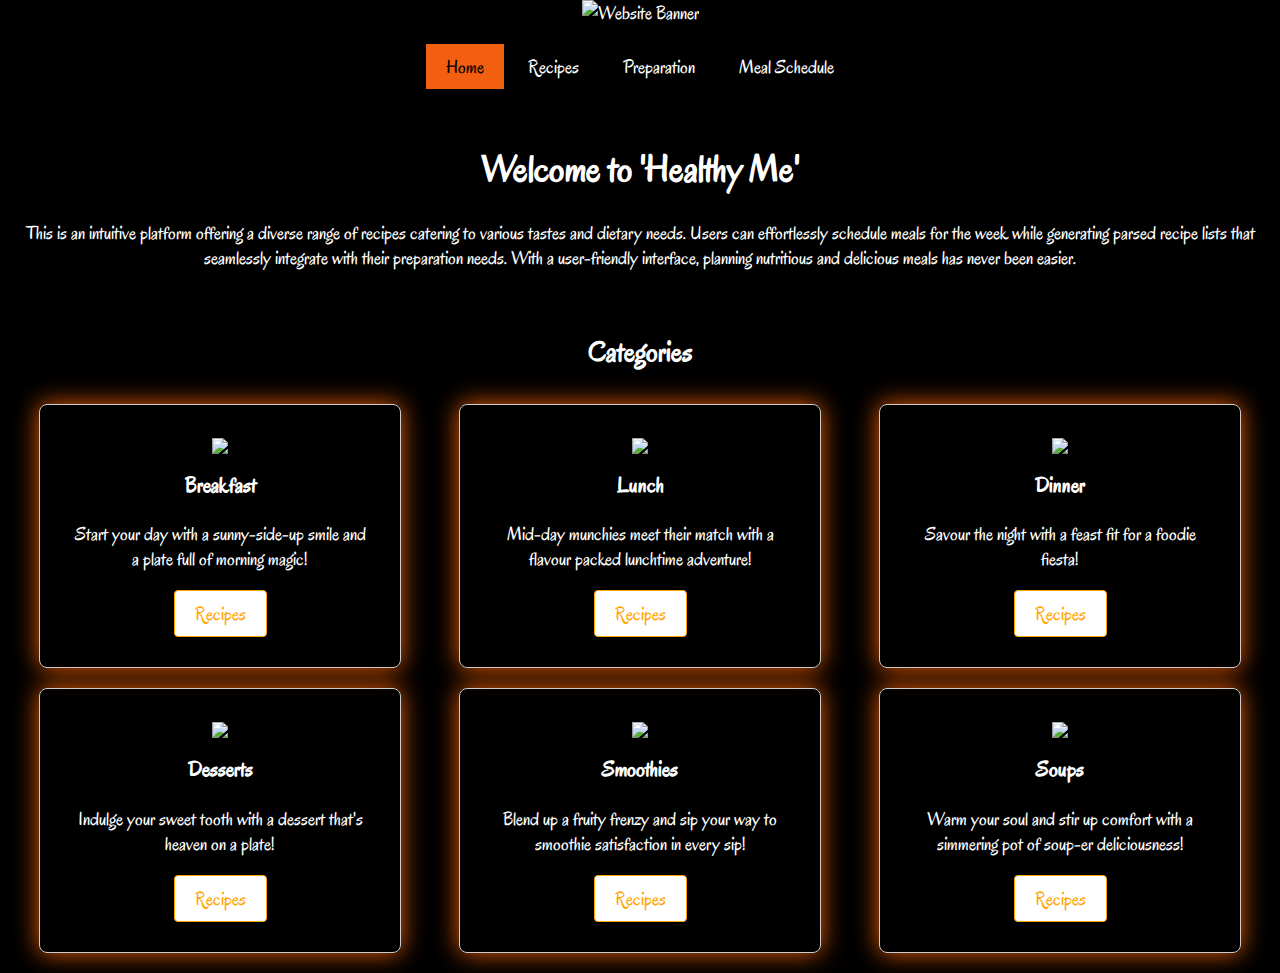
==== index.html @ 84fe3080 "Add files via upload" ====
<!DOCTYPE html>
<html lang="en">
<head>
    <meta charset="UTF-8">
    <meta name="viewport" content="width=device-width, initial-scale=1.0">
    <title>Healthy Me</title>
    <link rel="stylesheet" href="index.css"> 
    <link rel="preconnect" href="https://fonts.googleapis.com">
<link rel="preconnect" href="https://fonts.gstatic.com" crossorigin>
<link href="https://fonts.googleapis.com/css2?family=Oregano:ital@0;1&family=Whisper&display=swap" rel="stylesheet">
<link rel="stylesheet" href="https://cdnjs.cloudflare.com/ajax/libs/font-awesome/5.15.4/css/all.min.css">
    <script src="index.js"defer></script>
</head>
<body>
    <header>
      
        <img src="media\healthy me banner.png" alt="Website Banner">
      </header>
      <main>
        <nav>
          <ul>
            <li><a href="index.html" class="active">Home</a></li>
            <li><a href="recipes.html">Recipes</a></li>
            <li><a href= "meals.html">Preparation</a></li>
            <li><a href="meal_schedule.html">Meal Schedule</a></li>
  
          </ul>
        </nav>
      <section class="about">
        <h1>Welcome to 'Healthy Me' </h1>
        <p>This is an intuitive platform offering a diverse range of recipes catering to various tastes and dietary needs. Users can effortlessly schedule meals for the week while generating parsed recipe lists that seamlessly integrate with their preparation needs. With a user-friendly interface, planning nutritious and delicious meals has never been easier. </p>
    </section>
      
    
      
        <section class="features" id="features">
          <h2>Categories</h2>
          <div class="box-container">
            <div class="box">
              <img src="media\breakfast.jpg">
              <h3>Breakfast</h3>
              <p>Start your day with a sunny-side-up smile and a plate full of morning magic!</p>
              <a href="recipes.html" class="btn">Recipes</a>
            </div>

            <div class="box">
              <img src="media\lunch.jpg">
              <h3>Lunch</h3>
              <p>Mid-day munchies meet their match with a flavour packed lunchtime adventure!</p>
              <a href="recipes.html" class="btn">Recipes </a>
            </div>

            <div class="box">
              <img src="media\dinner.jpg">
              <h3>Dinner</h3>
              <p>Savour the night with a feast fit for a foodie fiesta!</p>
              <a href="recipes.html" class="btn">Recipes</a>
            </div>

            <div class="box">
              <img src="media/desserts.jpg">
              <h3>Desserts</h3>
              <p>Indulge your sweet tooth with a dessert that's heaven on a plate!</p>
              <a href="recipes.html" class="btn">Recipes</a>
            </div>
            <div class="box">
              <img src="media/smoothies.jpg">
              <h3>Smoothies</h3>
              <p>Blend up a fruity frenzy and sip your way to smoothie satisfaction in every sip!</p>
              <a href="recipes.html" class="btn">Recipes</a>
            </div>
            <div class="box">
              <img src="media/soup.jpg">
              <h3>Soups</h3>
              <p>Warm your soul and stir up comfort with a simmering pot of soup-er deliciousness!</p>
              <a href="recipes.html" class="btn">Recipes</a>
            </div>
          </div>
        </section>
      </main>
</body>
</html>
---- index.css ----
header {
    text-align: center;
  }
  
  header img {
    width: 100%; 
    height: auto;
  }
  


body {
    background-color: black;
    color: white; 
    margin: 0;
    padding: 0;
    text-align: center;
    font-family: "Oregano", cursive;
    font-weight: 400;
    font-style: normal;
    font-size: larger;
  }
  
  
  nav {
    background-color: black;
  }
  
  nav ul {
    list-style-type: none;
    padding: 0;
    text-align: center;
  }
  
  nav ul li {
    display: inline-block;
  }
  
  nav ul li a {
    display: block;
    padding: 10px 20px;
    text-decoration: none;
    color: white;
  }

  section {
    padding: 10px;
  }
  
  nav ul li a:hover {
    background-color: yellow;
    color: black; 
  }
  
  
  nav ul li a.active {
    background-color: rgb(243, 95, 16);
    color: black; 
  }
  
  .features .box-container {
    display: flex;
    flex-wrap: wrap;
    justify-content: space-around; 

  }
  
  .features .box {
    width: 300px; 
    margin: 10px; 
    padding: 30px;
    border: 1px solid #ccc; 
    border-radius: 8px; 
    box-shadow: 0 0 25px rgb(237, 94, 5); 

  }
  
  .features .box img {
    max-width: 100%;
    height: auto;
  }
  
  .features .box h3 {
    margin-top: 10px;
  }
  
  .features .box .btn {
    display: inline-block;
    padding: 10px 20px;
    background-color: white;
    border: 1px solid orange;
    color: orange;
    text-decoration: none;
    border-radius: 4px;
    transition: background-color 0.3s, color 0.3s;
  }
  
  .features .box .btn:hover {
    background-color: orange;
    color: white;
  }
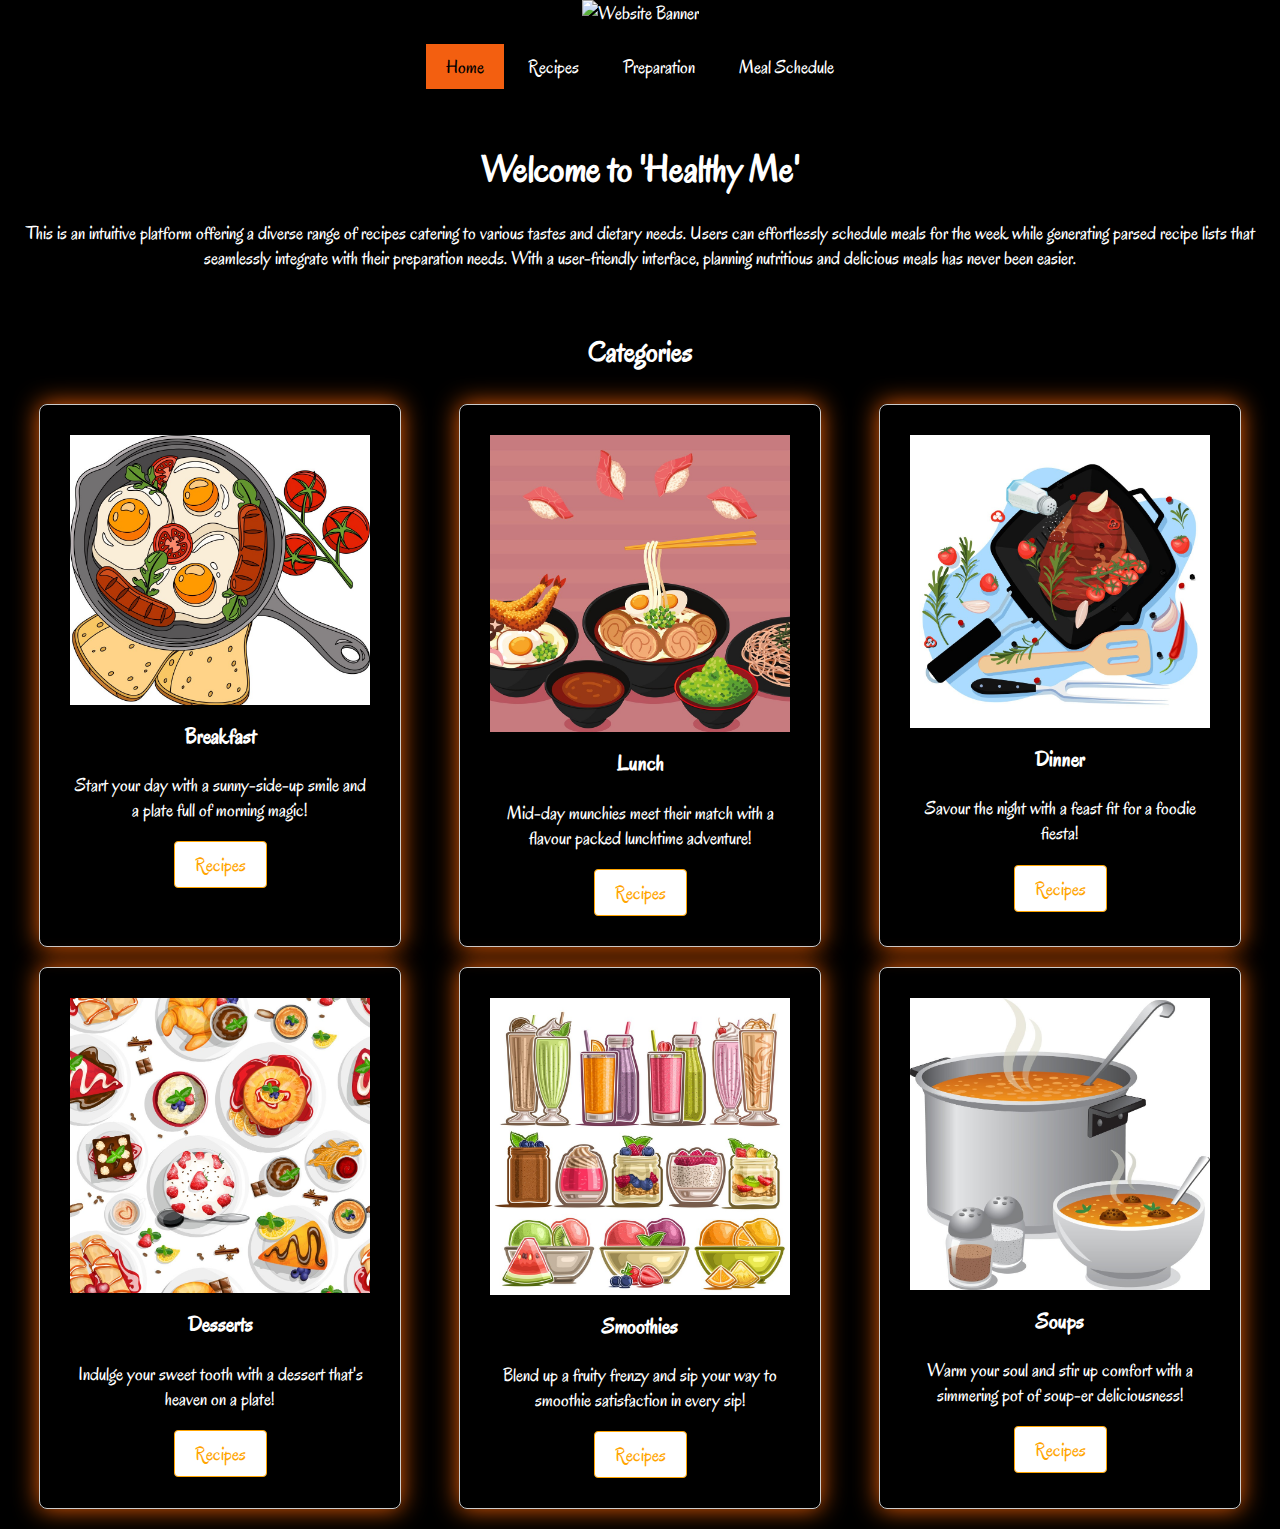
==== commit 4cff6eea: "Update index.html" ====
--- a/index.html
+++ b/index.html
@@ -14,7 +14,7 @@
 <body>
     <header>
       
-        <img src="media\healthy me banner.png" alt="Website Banner">
+        <img src="healthy me banner.png" alt="Website Banner">
       </header>
       <main>
         <nav>
@@ -79,4 +79,4 @@
         </section>
       </main>
 </body>
-</html>+</html>
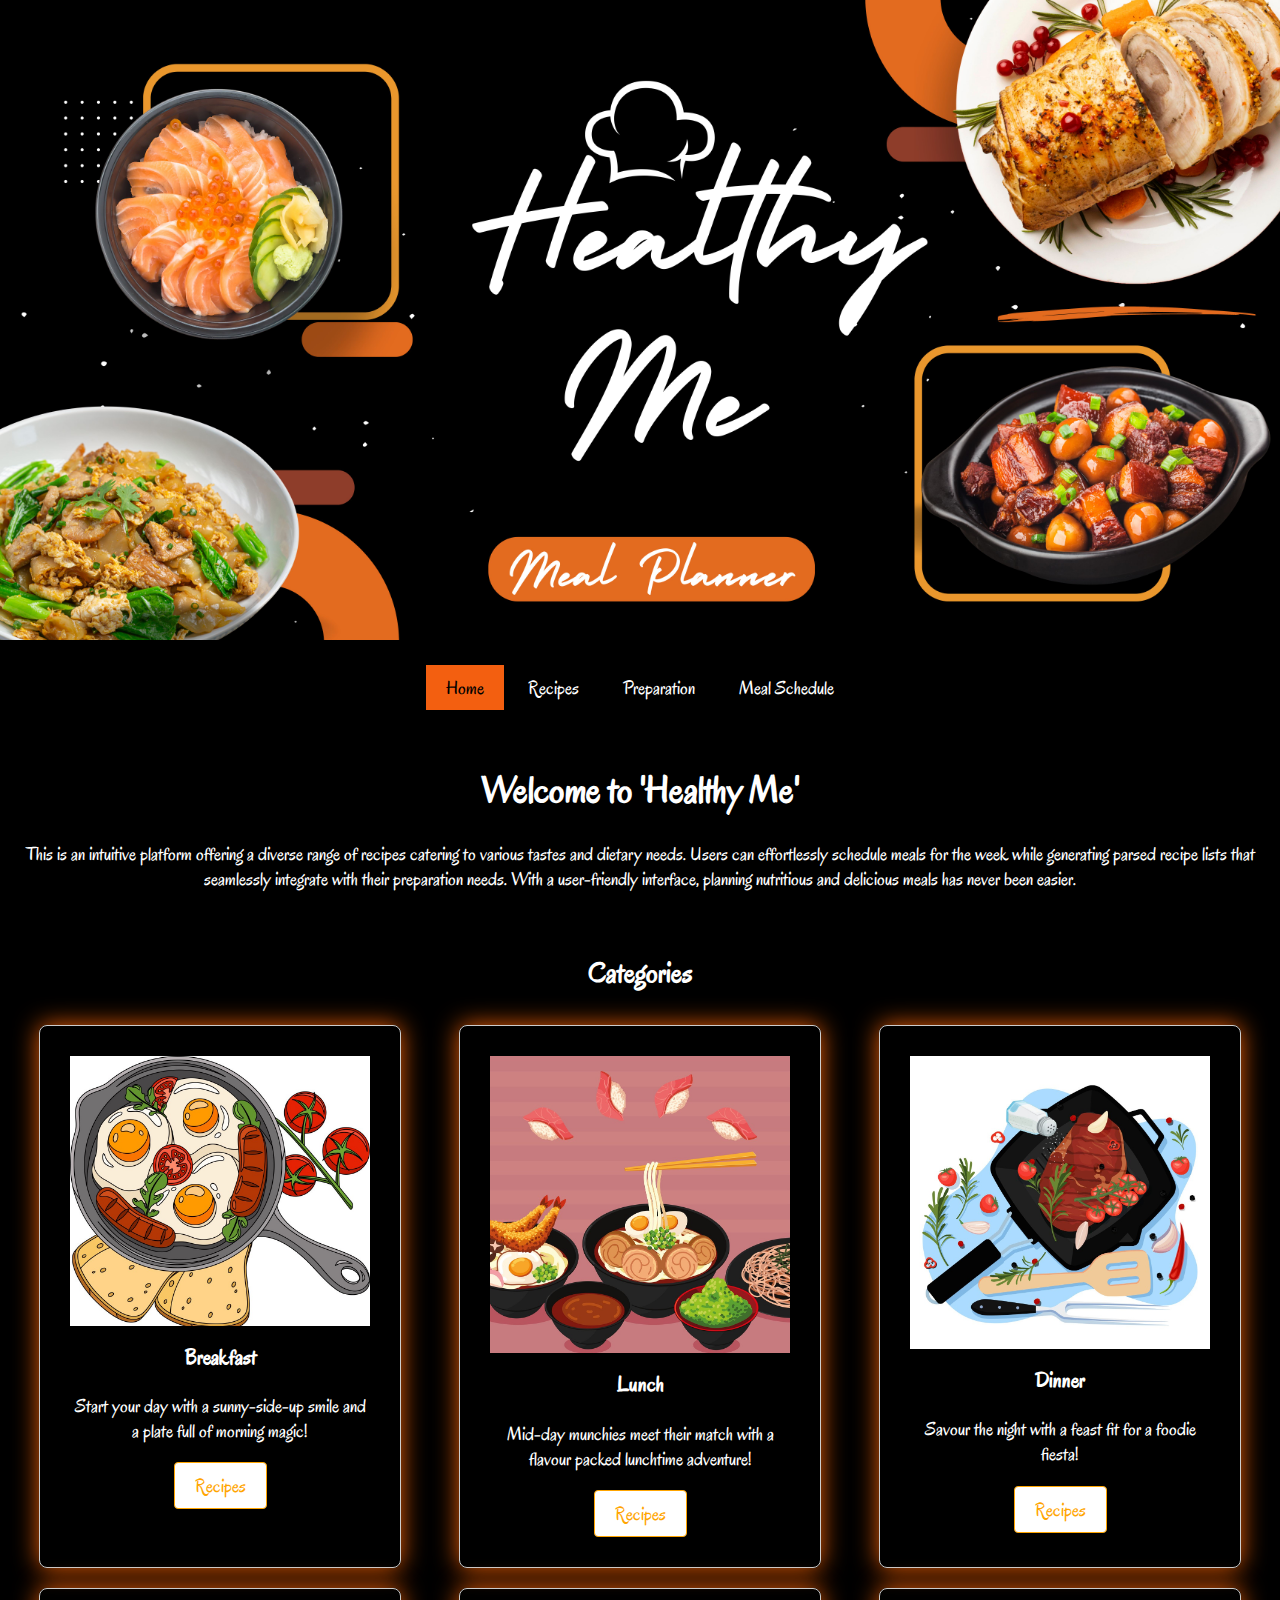
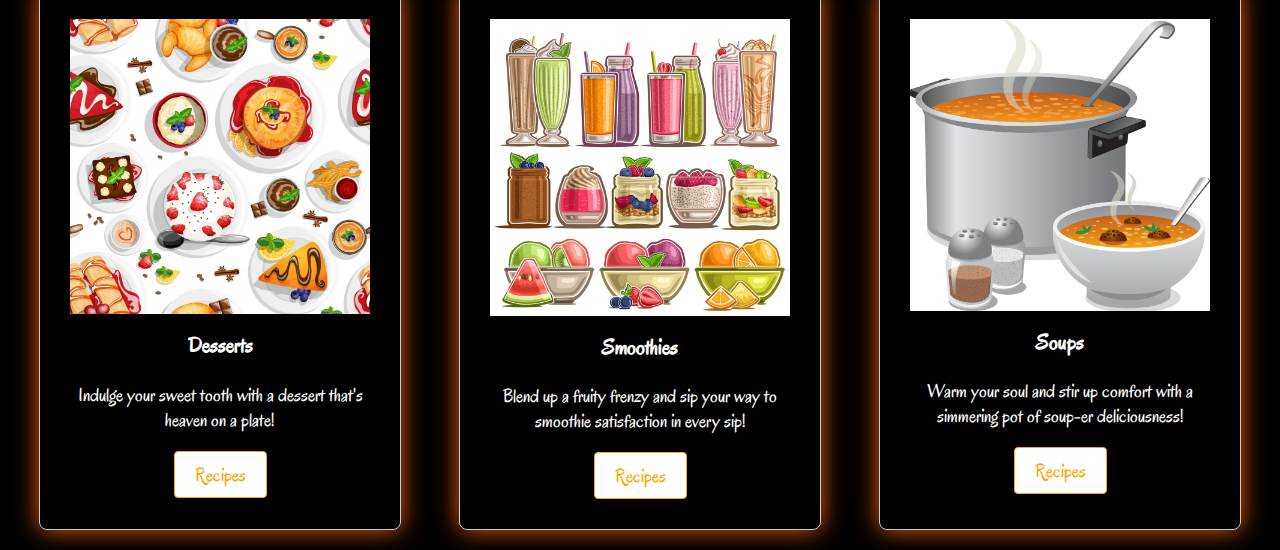
==== commit b42c6996: "Update index.html" ====
--- a/index.html
+++ b/index.html
@@ -14,7 +14,7 @@
 <body>
     <header>
       
-        <img src="healthy me banner.png" alt="Website Banner">
+        <img src="food banner.jpg" alt="Website Banner">
       </header>
       <main>
         <nav>
